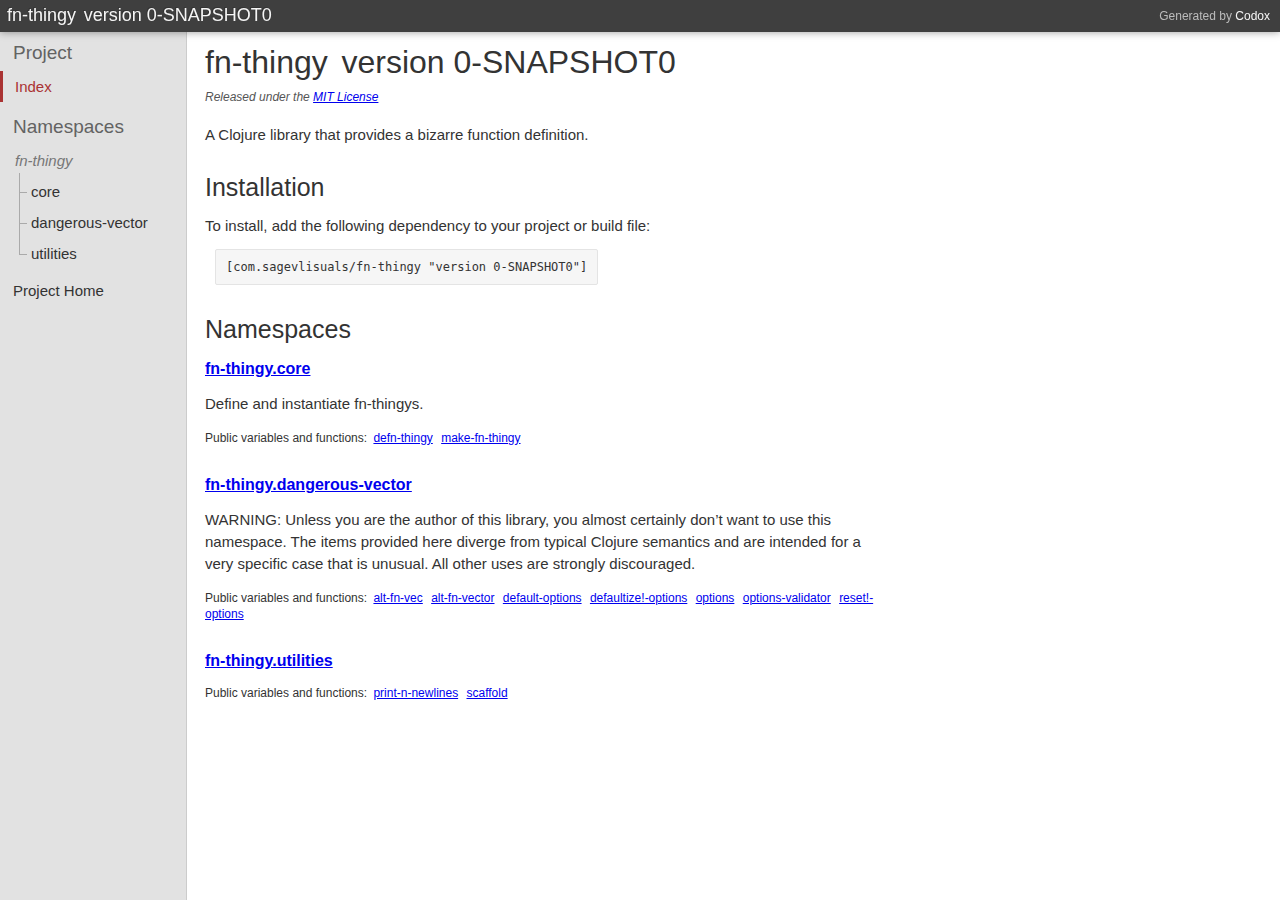
==== doc/index.html @ 1e007c60 "initial public release of the fn-thingy project" ====
<!DOCTYPE html PUBLIC ""
    "">
<html><head><meta charset="UTF-8" /><title>fn-thingy version 0-SNAPSHOT0</title><link rel="stylesheet" type="text/css" href="css/default.css" /><link rel="stylesheet" type="text/css" href="css/highlight.css" /><script type="text/javascript" src="js/highlight.min.js"></script><script type="text/javascript" src="js/jquery.min.js"></script><script type="text/javascript" src="js/page_effects.js"></script><script>hljs.initHighlightingOnLoad();</script></head><body><div id="header"><h2>Generated by <a href="https://github.com/weavejester/codox">Codox</a></h2><h1><a href="index.html"><span class="project-title"><span class="project-name">fn-thingy</span> <span class="project-version">version 0-SNAPSHOT0</span></span></a></h1></div><div class="sidebar primary"><h3 class="no-link"><span class="inner">Project</span></h3><ul class="index-link"><li class="depth-1 current"><a href="index.html"><div class="inner">Index</div></a></li></ul><h3 class="no-link"><span class="inner">Namespaces</span></h3><ul><li class="depth-1"><div class="no-link"><div class="inner"><span class="tree"><span class="top"></span><span class="bottom"></span></span><span>fn-thingy</span></div></div></li><li class="depth-2 branch"><a href="fn-thingy.core.html"><div class="inner"><span class="tree"><span class="top"></span><span class="bottom"></span></span><span>core</span></div></a></li><li class="depth-2 branch"><a href="fn-thingy.dangerous-vector.html"><div class="inner"><span class="tree"><span class="top"></span><span class="bottom"></span></span><span>dangerous-vector</span></div></a></li><li class="depth-2"><a href="fn-thingy.utilities.html"><div class="inner"><span class="tree"><span class="top"></span><span class="bottom"></span></span><span>utilities</span></div></a></li></ul><ul class="index-link"><li class="depth-1"><a href="https://github.com/blosavio/fn-thingy">Project Home</a></li></ul></div><div class="namespace-index" id="content"><h1><span class="project-title"><span class="project-name">fn-thingy</span> <span class="project-version">version 0-SNAPSHOT0</span></span></h1><h5 class="license">Released under the <a href="https://opensource.org/license/mit">MIT License</a></h5><div class="doc"><p>A Clojure library that provides a bizarre function definition.</p></div><h2>Installation</h2><p>To install, add the following dependency to your project or build file:</p><pre class="deps">[com.sagevlisuals/fn-thingy "version 0-SNAPSHOT0"]</pre><h2>Namespaces</h2><div class="namespace"><h3><a href="fn-thingy.core.html">fn-thingy.core</a></h3><div class="doc"><div class="markdown"><p>Define and instantiate fn-thingys.</p>
</div></div><div class="index"><p>Public variables and functions:</p><ul><li> <a href="fn-thingy.core.html#var-defn-thingy">defn-thingy</a> </li><li> <a href="fn-thingy.core.html#var-make-fn-thingy">make-fn-thingy</a> </li></ul></div></div><div class="namespace"><h3><a href="fn-thingy.dangerous-vector.html">fn-thingy.dangerous-vector</a></h3><div class="doc"><div class="markdown"><p>WARNING: Unless you are the author of this library, you almost certainly don’t want to use this namespace. The items provided here diverge from typical Clojure semantics and are intended for a very specific case that is unusual. All other uses are strongly discouraged.</p>
</div></div><div class="index"><p>Public variables and functions:</p><ul><li> <a href="fn-thingy.dangerous-vector.html#var-alt-fn-vec">alt-fn-vec</a> </li><li> <a href="fn-thingy.dangerous-vector.html#var-alt-fn-vector">alt-fn-vector</a> </li><li> <a href="fn-thingy.dangerous-vector.html#var-default-options">default-options</a> </li><li> <a href="fn-thingy.dangerous-vector.html#var-defaultize.21-options">defaultize!-options</a> </li><li> <a href="fn-thingy.dangerous-vector.html#var-options">options</a> </li><li> <a href="fn-thingy.dangerous-vector.html#var-options-validator">options-validator</a> </li><li> <a href="fn-thingy.dangerous-vector.html#var-reset.21-options">reset!-options</a> </li></ul></div></div><div class="namespace"><h3><a href="fn-thingy.utilities.html">fn-thingy.utilities</a></h3><div class="doc"><div class="markdown"></div></div><div class="index"><p>Public variables and functions:</p><ul><li> <a href="fn-thingy.utilities.html#var-print-n-newlines">print-n-newlines</a> </li><li> <a href="fn-thingy.utilities.html#var-scaffold">scaffold</a> </li></ul></div></div></div></body></html>
---- doc/css/default.css ----
body {
    font-family: Helvetica, Arial, sans-serif;
    font-size: 15px;
}

pre, code {
    font-family: Monaco, DejaVu Sans Mono, Consolas, monospace;
    font-size: 9pt;
    margin: 15px 0;
}

h1 {
    font-weight: normal;
    font-size: 29px;
    margin: 10px 0 2px 0;
    padding: 0;
}

h2 {
    font-weight: normal;
    font-size: 25px;
}

h5.license {
    margin: 9px 0 22px 0;
    color: #555;
    font-weight: normal;
    font-size: 12px;
    font-style: italic;
}

.document h1, .namespace-index h1 {
    font-size: 32px;
    margin-top: 12px;
}

#header, #content, .sidebar {
    position: fixed;
}

#header {
    top: 0;
    left: 0;
    right: 0;
    height: 22px;
    color: #f5f5f5;
    padding: 5px 7px;
}

#content {
    top: 32px;
    right: 0;
    bottom: 0;
    overflow: auto;
    background: #fff;
    color: #333;
    padding: 0 18px;
}

.sidebar {
    position: fixed;
    top: 32px;
    bottom: 0;
    overflow: auto;
}

.sidebar.primary {
    background: #e2e2e2;
    border-right: solid 1px #cccccc;
    left: 0;
    width: 250px;
}

.sidebar.secondary {
    background: #f2f2f2;
    border-right: solid 1px #d7d7d7;
    left: 251px;
    width: 200px;
}

#content.namespace-index, #content.document {
    left: 251px;
}

#content.namespace-docs {
    left: 452px;
}

#content.document {
    padding-bottom: 10%;
}

#header {
    background: #3f3f3f;
    box-shadow: 0 0 8px rgba(0, 0, 0, 0.4);
    z-index: 100;
}

#header h1 {
    margin: 0;
    padding: 0;
    font-size: 18px;
    font-weight: lighter;
    text-shadow: -1px -1px 0px #333;
}

#header h1 .project-version {
    font-weight: normal;
}

.project-version {
    padding-left: 0.15em;
}

#header a, .sidebar a {
    display: block;
    text-decoration: none;
}

#header a {
    color: #f5f5f5;
}

.sidebar a {
    color: #333;
}

#header h2 {
    float: right;
    font-size: 9pt;
    font-weight: normal;
    margin: 4px 3px;
    padding: 0;
    color: #bbb;
}

#header h2 a {
    display: inline;
}

.sidebar h3 {
    margin: 0;
    padding: 10px 13px 0 13px;
    font-size: 19px;
    font-weight: lighter;
}

.sidebar h3 a {
    color: #444;
}

.sidebar h3.no-link {
    color: #636363;
}

.sidebar ul {
    padding: 7px 0 6px 0;
    margin: 0;
}

.sidebar ul.index-link {
    padding-bottom: 4px;
}

.sidebar li {
    display: block;
    vertical-align: middle;
}

.sidebar li a, .sidebar li .no-link {
    border-left: 3px solid transparent;
    padding: 0 10px;
    white-space: nowrap;
}

.sidebar li .no-link {
    display: block;
    color: #777;
    font-style: italic;
}

.sidebar li .inner {
    display: inline-block;
    padding-top: 7px;
    height: 24px;
}

.sidebar li a, .sidebar li .tree {
    height: 31px;
}

.depth-1 .inner { padding-left: 2px; }
.depth-2 .inner { padding-left: 6px; }
.depth-3 .inner { padding-left: 20px; }
.depth-4 .inner { padding-left: 34px; }
.depth-5 .inner { padding-left: 48px; }
.depth-6 .inner { padding-left: 62px; }

.sidebar li .tree {
    display: block;
    float: left;
    position: relative;
    top: -10px;
    margin: 0 4px 0 0;
    padding: 0;
}

.sidebar li.depth-1 .tree {
    display: none;
}

.sidebar li .tree .top, .sidebar li .tree .bottom {
    display: block;
    margin: 0;
    padding: 0;
    width: 7px;
}

.sidebar li .tree .top {
    border-left: 1px solid #aaa;
    border-bottom: 1px solid #aaa;
    height: 19px;
}

.sidebar li .tree .bottom {
    height: 22px;
}

.sidebar li.branch .tree .bottom {
    border-left: 1px solid #aaa;
}

.sidebar.primary li.current a {
    border-left: 3px solid #a33;
    color: #a33;
}

.sidebar.secondary li.current a {
    border-left: 3px solid #33a;
    color: #33a;
}

.namespace-index h2 {
    margin: 30px 0 0 0;
}

.namespace-index h3 {
    font-size: 16px;
    font-weight: bold;
    margin-bottom: 0;
}

.namespace-index .topics {
    padding-left: 30px;
    margin: 11px 0 0 0;
}

.namespace-index .topics li {
    padding: 5px 0;
}

.namespace-docs h3 {
    font-size: 18px;
    font-weight: bold;
}

.public h3 {
    margin: 0;
    float: left;
}

.usage {
    clear: both;
}

.public {
    margin: 0;
    border-top: 1px solid #e0e0e0;
    padding-top: 14px;
    padding-bottom: 6px;
}

.public:last-child {
    margin-bottom: 20%;
}

.members .public:last-child {
    margin-bottom: 0;
}

.members {
    margin: 15px 0;
}

.members h4 {
    color: #555;
    font-weight: normal;
    font-variant: small-caps;
    margin: 0 0 5px 0;
}

.members .inner {
    padding-top: 5px;
    padding-left: 12px;
    margin-top: 2px;
    margin-left: 7px;
    border-left: 1px solid #bbb;
}

#content .members .inner h3 {
    font-size: 12pt;
}

.members .public {
    border-top: none;
    margin-top: 0;
    padding-top: 6px;
    padding-bottom: 0;
}

.members .public:first-child {
    padding-top: 0;
}

h4.type,
h4.dynamic,
h4.added,
h4.deprecated {
    float: left;
    margin: 3px 10px 15px 0;
    font-size: 15px;
    font-weight: bold;
    font-variant: small-caps;
}

.public h4.type,
.public h4.dynamic,
.public h4.added,
.public h4.deprecated {
    font-size: 13px;
    font-weight: bold;
    margin: 3px 0 0 10px;
}

.members h4.type,
.members h4.added,
.members h4.deprecated {
    margin-top: 1px;
}

h4.type {
    color: #717171;
}

h4.dynamic {
    color: #9933aa;
}

h4.added {
    color: #508820;
}

h4.deprecated {
    color: #880000;
}

.namespace {
    margin-bottom: 30px;
}

.namespace:last-child {
    margin-bottom: 10%;
}

.index {
    padding: 0;
    font-size: 80%;
    margin: 15px 0;
    line-height: 16px;
}

.index * {
    display: inline;
}

.index p {
    padding-right: 3px;
}

.index li {
    padding-right: 5px;
}

.index ul {
    padding-left: 0;
}

.type-sig {
    clear: both;
    color: #088;
}

.type-sig pre {
    padding-top: 10px;
    margin: 0;
}

.usage code {
    display: block;
    color: #008;
    margin: 2px 0;
}

.usage code:first-child {
    padding-top: 10px;
}

p {
    margin: 15px 0;
}

.public p:first-child, .public pre.plaintext {
    margin-top: 12px;
}

.doc {
    margin: 0 0 26px 0;
    clear: both;
}

.public .doc {
    margin: 0;
}

.namespace-index .doc {
    margin-bottom: 20px;
}

.namespace-index .namespace .doc {
    margin-bottom: 10px;
}

.markdown p, .markdown li, .markdown dt, .markdown dd, .markdown td {
    line-height: 22px;
}

.markdown li {
    padding: 2px 0;
}

.markdown h2 {
    font-weight: normal;
    font-size: 25px;
    margin: 30px 0 10px 0;
}

.markdown h3 {
    font-weight: normal;
    font-size: 20px;
    margin: 30px 0 0 0;
}

.markdown h4 {
    font-size: 15px;
    margin: 22px 0 -4px 0;
}

.doc, .public, .namespace .index {
    max-width: 680px;
    overflow-x: visible;
}

.markdown pre > code {
    display: block;
    padding: 10px;
}

.markdown pre > code, .src-link a {
    border: 1px solid #e4e4e4;
    border-radius: 2px;
}

.markdown code:not(.hljs), .src-link a {
    background: #f6f6f6;
}

pre.deps {
    display: inline-block;
    margin: 0 10px;
    border: 1px solid #e4e4e4;
    border-radius: 2px;
    padding: 10px;
    background-color: #f6f6f6;
}

.markdown hr {
    border-style: solid;
    border-top: none;
    color: #ccc;
}

.doc ul, .doc ol {
    padding-left: 30px;
}

.doc table {
    border-collapse: collapse;
    margin: 0 10px;
}

.doc table td, .doc table th {
    border: 1px solid #dddddd;
    padding: 4px 6px;
}

.doc table th {
    background: #f2f2f2;
}

.doc dl {
    margin: 0 10px 20px 10px;
}

.doc dl dt {
    font-weight: bold;
    margin: 0;
    padding: 3px 0;
    border-bottom: 1px solid #ddd;
}

.doc dl dd {
    padding: 5px 0;
    margin: 0 0 5px 10px;
}

.doc abbr {
    border-bottom: 1px dotted #333;
    font-variant: none;
    cursor: help;
}

.src-link {
    margin-bottom: 15px;
}

.src-link a {
    font-size: 70%;
    padding: 1px 4px;
    text-decoration: none;
    color: #5555bb;
}
---- doc/css/highlight.css ----
/*
github.com style (c) Vasily Polovnyov <vast@whiteants.net>
*/

.hljs {
  display: block;
  overflow-x: auto;
  padding: 0.5em;
  color: #333;
  background: #f8f8f8;
}

.hljs-comment,
.hljs-quote {
  color: #998;
  font-style: italic;
}

.hljs-keyword,
.hljs-selector-tag,
.hljs-subst {
  color: #333;
  font-weight: bold;
}

.hljs-number,
.hljs-literal,
.hljs-variable,
.hljs-template-variable,
.hljs-tag .hljs-attr {
  color: #008080;
}

.hljs-string,
.hljs-doctag {
  color: #d14;
}

.hljs-title,
.hljs-section,
.hljs-selector-id {
  color: #900;
  font-weight: bold;
}

.hljs-subst {
  font-weight: normal;
}

.hljs-type,
.hljs-class .hljs-title {
  color: #458;
  font-weight: bold;
}

.hljs-tag,
.hljs-name,
.hljs-attribute {
  color: #000080;
  font-weight: normal;
}

.hljs-regexp,
.hljs-link {
  color: #009926;
}

.hljs-symbol,
.hljs-bullet {
  color: #990073;
}

.hljs-built_in,
.hljs-builtin-name {
  color: #0086b3;
}

.hljs-meta {
  color: #999;
  font-weight: bold;
}

.hljs-deletion {
  background: #fdd;
}

.hljs-addition {
  background: #dfd;
}

.hljs-emphasis {
  font-style: italic;
}

.hljs-strong {
  font-weight: bold;
}
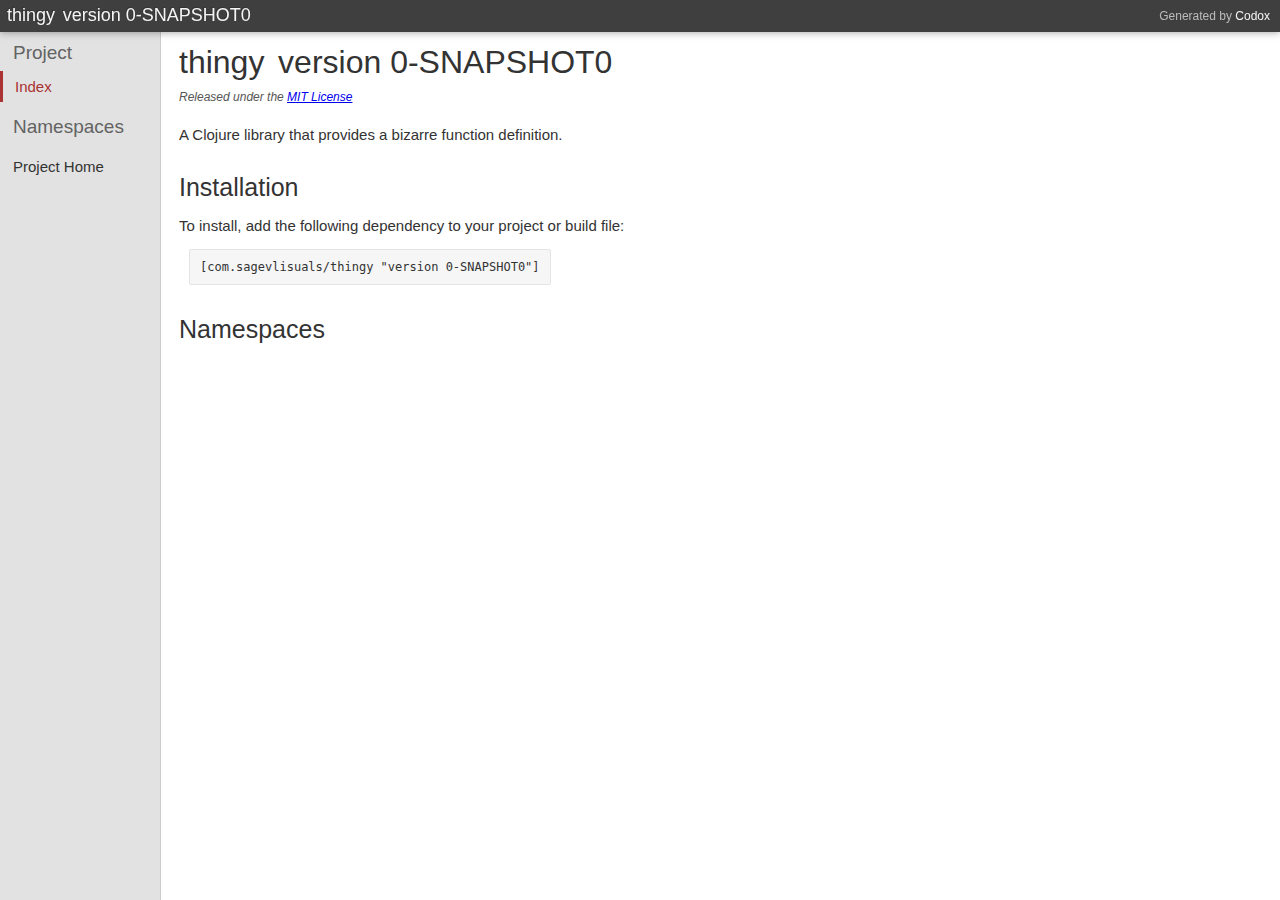
==== commit 81200e63: "re-naming project for more simplicity, and a little more vagueness" ====
--- a/doc/index.html
+++ b/doc/index.html
@@ -1,5 +1,3 @@
 <!DOCTYPE html PUBLIC ""
     "">
-<html><head><meta charset="UTF-8" /><title>fn-thingy version 0-SNAPSHOT0</title><link rel="stylesheet" type="text/css" href="css/default.css" /><link rel="stylesheet" type="text/css" href="css/highlight.css" /><script type="text/javascript" src="js/highlight.min.js"></script><script type="text/javascript" src="js/jquery.min.js"></script><script type="text/javascript" src="js/page_effects.js"></script><script>hljs.initHighlightingOnLoad();</script></head><body><div id="header"><h2>Generated by <a href="https://github.com/weavejester/codox">Codox</a></h2><h1><a href="index.html"><span class="project-title"><span class="project-name">fn-thingy</span> <span class="project-version">version 0-SNAPSHOT0</span></span></a></h1></div><div class="sidebar primary"><h3 class="no-link"><span class="inner">Project</span></h3><ul class="index-link"><li class="depth-1 current"><a href="index.html"><div class="inner">Index</div></a></li></ul><h3 class="no-link"><span class="inner">Namespaces</span></h3><ul><li class="depth-1"><div class="no-link"><div class="inner"><span class="tree"><span class="top"></span><span class="bottom"></span></span><span>fn-thingy</span></div></div></li><li class="depth-2 branch"><a href="fn-thingy.core.html"><div class="inner"><span class="tree"><span class="top"></span><span class="bottom"></span></span><span>core</span></div></a></li><li class="depth-2 branch"><a href="fn-thingy.dangerous-vector.html"><div class="inner"><span class="tree"><span class="top"></span><span class="bottom"></span></span><span>dangerous-vector</span></div></a></li><li class="depth-2"><a href="fn-thingy.utilities.html"><div class="inner"><span class="tree"><span class="top"></span><span class="bottom"></span></span><span>utilities</span></div></a></li></ul><ul class="index-link"><li class="depth-1"><a href="https://github.com/blosavio/fn-thingy">Project Home</a></li></ul></div><div class="namespace-index" id="content"><h1><span class="project-title"><span class="project-name">fn-thingy</span> <span class="project-version">version 0-SNAPSHOT0</span></span></h1><h5 class="license">Released under the <a href="https://opensource.org/license/mit">MIT License</a></h5><div class="doc"><p>A Clojure library that provides a bizarre function definition.</p></div><h2>Installation</h2><p>To install, add the following dependency to your project or build file:</p><pre class="deps">[com.sagevlisuals/fn-thingy "version 0-SNAPSHOT0"]</pre><h2>Namespaces</h2><div class="namespace"><h3><a href="fn-thingy.core.html">fn-thingy.core</a></h3><div class="doc"><div class="markdown"><p>Define and instantiate fn-thingys.</p>
-</div></div><div class="index"><p>Public variables and functions:</p><ul><li> <a href="fn-thingy.core.html#var-defn-thingy">defn-thingy</a> </li><li> <a href="fn-thingy.core.html#var-make-fn-thingy">make-fn-thingy</a> </li></ul></div></div><div class="namespace"><h3><a href="fn-thingy.dangerous-vector.html">fn-thingy.dangerous-vector</a></h3><div class="doc"><div class="markdown"><p>WARNING: Unless you are the author of this library, you almost certainly don’t want to use this namespace. The items provided here diverge from typical Clojure semantics and are intended for a very specific case that is unusual. All other uses are strongly discouraged.</p>
-</div></div><div class="index"><p>Public variables and functions:</p><ul><li> <a href="fn-thingy.dangerous-vector.html#var-alt-fn-vec">alt-fn-vec</a> </li><li> <a href="fn-thingy.dangerous-vector.html#var-alt-fn-vector">alt-fn-vector</a> </li><li> <a href="fn-thingy.dangerous-vector.html#var-default-options">default-options</a> </li><li> <a href="fn-thingy.dangerous-vector.html#var-defaultize.21-options">defaultize!-options</a> </li><li> <a href="fn-thingy.dangerous-vector.html#var-options">options</a> </li><li> <a href="fn-thingy.dangerous-vector.html#var-options-validator">options-validator</a> </li><li> <a href="fn-thingy.dangerous-vector.html#var-reset.21-options">reset!-options</a> </li></ul></div></div><div class="namespace"><h3><a href="fn-thingy.utilities.html">fn-thingy.utilities</a></h3><div class="doc"><div class="markdown"></div></div><div class="index"><p>Public variables and functions:</p><ul><li> <a href="fn-thingy.utilities.html#var-print-n-newlines">print-n-newlines</a> </li><li> <a href="fn-thingy.utilities.html#var-scaffold">scaffold</a> </li></ul></div></div></div></body></html>+<html><head><meta charset="UTF-8" /><title>thingy version 0-SNAPSHOT0</title><link rel="stylesheet" type="text/css" href="css/default.css" /><link rel="stylesheet" type="text/css" href="css/highlight.css" /><script type="text/javascript" src="js/highlight.min.js"></script><script type="text/javascript" src="js/jquery.min.js"></script><script type="text/javascript" src="js/page_effects.js"></script><script>hljs.initHighlightingOnLoad();</script></head><body><div id="header"><h2>Generated by <a href="https://github.com/weavejester/codox">Codox</a></h2><h1><a href="index.html"><span class="project-title"><span class="project-name">thingy</span> <span class="project-version">version 0-SNAPSHOT0</span></span></a></h1></div><div class="sidebar primary"><h3 class="no-link"><span class="inner">Project</span></h3><ul class="index-link"><li class="depth-1 current"><a href="index.html"><div class="inner">Index</div></a></li></ul><h3 class="no-link"><span class="inner">Namespaces</span></h3><ul></ul><ul class="index-link"><li class="depth-1"><a href="https://github.com/blosavio/thingy">Project Home</a></li></ul></div><div class="namespace-index" id="content"><h1><span class="project-title"><span class="project-name">thingy</span> <span class="project-version">version 0-SNAPSHOT0</span></span></h1><h5 class="license">Released under the <a href="https://opensource.org/license/mit">MIT License</a></h5><div class="doc"><p>A Clojure library that provides a bizarre function definition.</p></div><h2>Installation</h2><p>To install, add the following dependency to your project or build file:</p><pre class="deps">[com.sagevlisuals/thingy "version 0-SNAPSHOT0"]</pre><h2>Namespaces</h2></div></body></html>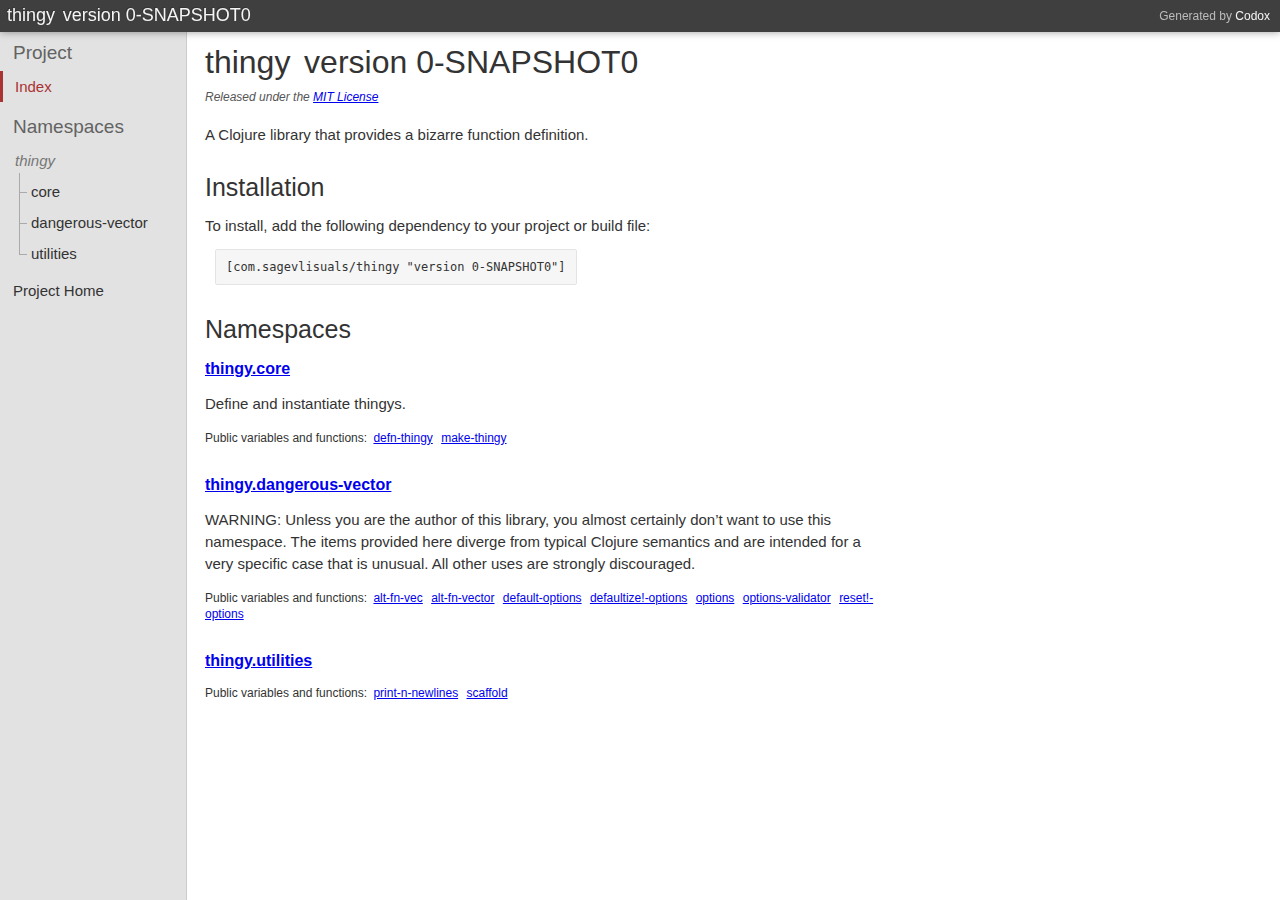
==== commit a69a3199: "re-naming project for bit more simplicity, and a little more vagueness" ====
--- a/doc/index.html
+++ b/doc/index.html
@@ -1,3 +1,5 @@
 <!DOCTYPE html PUBLIC ""
     "">
-<html><head><meta charset="UTF-8" /><title>thingy version 0-SNAPSHOT0</title><link rel="stylesheet" type="text/css" href="css/default.css" /><link rel="stylesheet" type="text/css" href="css/highlight.css" /><script type="text/javascript" src="js/highlight.min.js"></script><script type="text/javascript" src="js/jquery.min.js"></script><script type="text/javascript" src="js/page_effects.js"></script><script>hljs.initHighlightingOnLoad();</script></head><body><div id="header"><h2>Generated by <a href="https://github.com/weavejester/codox">Codox</a></h2><h1><a href="index.html"><span class="project-title"><span class="project-name">thingy</span> <span class="project-version">version 0-SNAPSHOT0</span></span></a></h1></div><div class="sidebar primary"><h3 class="no-link"><span class="inner">Project</span></h3><ul class="index-link"><li class="depth-1 current"><a href="index.html"><div class="inner">Index</div></a></li></ul><h3 class="no-link"><span class="inner">Namespaces</span></h3><ul></ul><ul class="index-link"><li class="depth-1"><a href="https://github.com/blosavio/thingy">Project Home</a></li></ul></div><div class="namespace-index" id="content"><h1><span class="project-title"><span class="project-name">thingy</span> <span class="project-version">version 0-SNAPSHOT0</span></span></h1><h5 class="license">Released under the <a href="https://opensource.org/license/mit">MIT License</a></h5><div class="doc"><p>A Clojure library that provides a bizarre function definition.</p></div><h2>Installation</h2><p>To install, add the following dependency to your project or build file:</p><pre class="deps">[com.sagevlisuals/thingy "version 0-SNAPSHOT0"]</pre><h2>Namespaces</h2></div></body></html>+<html><head><meta charset="UTF-8" /><title>thingy version 0-SNAPSHOT0</title><link rel="stylesheet" type="text/css" href="css/default.css" /><link rel="stylesheet" type="text/css" href="css/highlight.css" /><script type="text/javascript" src="js/highlight.min.js"></script><script type="text/javascript" src="js/jquery.min.js"></script><script type="text/javascript" src="js/page_effects.js"></script><script>hljs.initHighlightingOnLoad();</script></head><body><div id="header"><h2>Generated by <a href="https://github.com/weavejester/codox">Codox</a></h2><h1><a href="index.html"><span class="project-title"><span class="project-name">thingy</span> <span class="project-version">version 0-SNAPSHOT0</span></span></a></h1></div><div class="sidebar primary"><h3 class="no-link"><span class="inner">Project</span></h3><ul class="index-link"><li class="depth-1 current"><a href="index.html"><div class="inner">Index</div></a></li></ul><h3 class="no-link"><span class="inner">Namespaces</span></h3><ul><li class="depth-1"><div class="no-link"><div class="inner"><span class="tree"><span class="top"></span><span class="bottom"></span></span><span>thingy</span></div></div></li><li class="depth-2 branch"><a href="thingy.core.html"><div class="inner"><span class="tree"><span class="top"></span><span class="bottom"></span></span><span>core</span></div></a></li><li class="depth-2 branch"><a href="thingy.dangerous-vector.html"><div class="inner"><span class="tree"><span class="top"></span><span class="bottom"></span></span><span>dangerous-vector</span></div></a></li><li class="depth-2"><a href="thingy.utilities.html"><div class="inner"><span class="tree"><span class="top"></span><span class="bottom"></span></span><span>utilities</span></div></a></li></ul><ul class="index-link"><li class="depth-1"><a href="https://github.com/blosavio/thingy">Project Home</a></li></ul></div><div class="namespace-index" id="content"><h1><span class="project-title"><span class="project-name">thingy</span> <span class="project-version">version 0-SNAPSHOT0</span></span></h1><h5 class="license">Released under the <a href="https://opensource.org/license/mit">MIT License</a></h5><div class="doc"><p>A Clojure library that provides a bizarre function definition.</p></div><h2>Installation</h2><p>To install, add the following dependency to your project or build file:</p><pre class="deps">[com.sagevlisuals/thingy "version 0-SNAPSHOT0"]</pre><h2>Namespaces</h2><div class="namespace"><h3><a href="thingy.core.html">thingy.core</a></h3><div class="doc"><div class="markdown"><p>Define and instantiate thingys.</p>
+</div></div><div class="index"><p>Public variables and functions:</p><ul><li> <a href="thingy.core.html#var-defn-thingy">defn-thingy</a> </li><li> <a href="thingy.core.html#var-make-thingy">make-thingy</a> </li></ul></div></div><div class="namespace"><h3><a href="thingy.dangerous-vector.html">thingy.dangerous-vector</a></h3><div class="doc"><div class="markdown"><p>WARNING: Unless you are the author of this library, you almost certainly don’t want to use this namespace. The items provided here diverge from typical Clojure semantics and are intended for a very specific case that is unusual. All other uses are strongly discouraged.</p>
+</div></div><div class="index"><p>Public variables and functions:</p><ul><li> <a href="thingy.dangerous-vector.html#var-alt-fn-vec">alt-fn-vec</a> </li><li> <a href="thingy.dangerous-vector.html#var-alt-fn-vector">alt-fn-vector</a> </li><li> <a href="thingy.dangerous-vector.html#var-default-options">default-options</a> </li><li> <a href="thingy.dangerous-vector.html#var-defaultize.21-options">defaultize!-options</a> </li><li> <a href="thingy.dangerous-vector.html#var-options">options</a> </li><li> <a href="thingy.dangerous-vector.html#var-options-validator">options-validator</a> </li><li> <a href="thingy.dangerous-vector.html#var-reset.21-options">reset!-options</a> </li></ul></div></div><div class="namespace"><h3><a href="thingy.utilities.html">thingy.utilities</a></h3><div class="doc"><div class="markdown"></div></div><div class="index"><p>Public variables and functions:</p><ul><li> <a href="thingy.utilities.html#var-print-n-newlines">print-n-newlines</a> </li><li> <a href="thingy.utilities.html#var-scaffold">scaffold</a> </li></ul></div></div></div></body></html>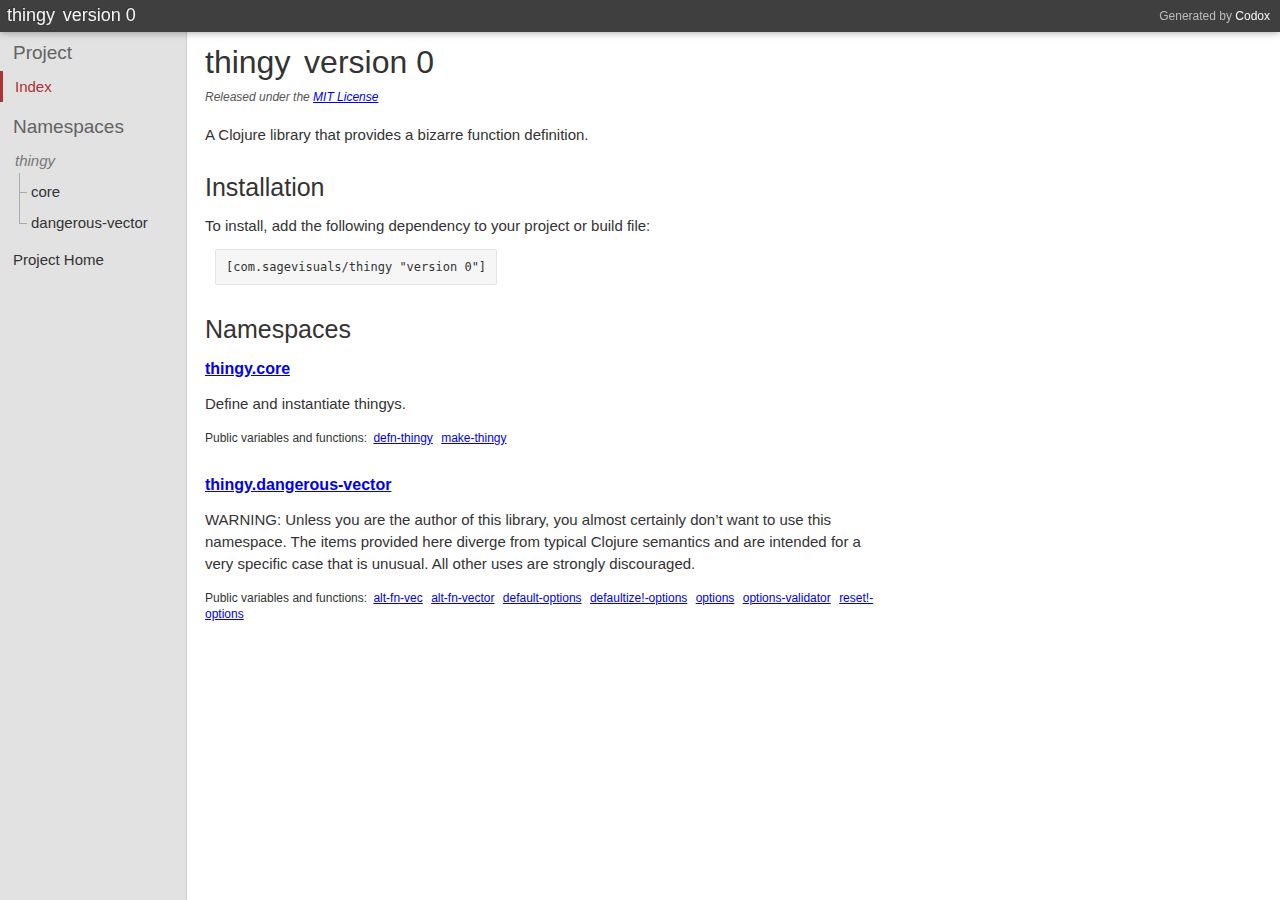
==== commit a033d0e6: "version 0 release" ====
--- a/doc/index.html
+++ b/doc/index.html
@@ -1,5 +1,5 @@
 <!DOCTYPE html PUBLIC ""
     "">
-<html><head><meta charset="UTF-8" /><title>thingy version 0-SNAPSHOT0</title><link rel="stylesheet" type="text/css" href="css/default.css" /><link rel="stylesheet" type="text/css" href="css/highlight.css" /><script type="text/javascript" src="js/highlight.min.js"></script><script type="text/javascript" src="js/jquery.min.js"></script><script type="text/javascript" src="js/page_effects.js"></script><script>hljs.initHighlightingOnLoad();</script></head><body><div id="header"><h2>Generated by <a href="https://github.com/weavejester/codox">Codox</a></h2><h1><a href="index.html"><span class="project-title"><span class="project-name">thingy</span> <span class="project-version">version 0-SNAPSHOT0</span></span></a></h1></div><div class="sidebar primary"><h3 class="no-link"><span class="inner">Project</span></h3><ul class="index-link"><li class="depth-1 current"><a href="index.html"><div class="inner">Index</div></a></li></ul><h3 class="no-link"><span class="inner">Namespaces</span></h3><ul><li class="depth-1"><div class="no-link"><div class="inner"><span class="tree"><span class="top"></span><span class="bottom"></span></span><span>thingy</span></div></div></li><li class="depth-2 branch"><a href="thingy.core.html"><div class="inner"><span class="tree"><span class="top"></span><span class="bottom"></span></span><span>core</span></div></a></li><li class="depth-2 branch"><a href="thingy.dangerous-vector.html"><div class="inner"><span class="tree"><span class="top"></span><span class="bottom"></span></span><span>dangerous-vector</span></div></a></li><li class="depth-2"><a href="thingy.utilities.html"><div class="inner"><span class="tree"><span class="top"></span><span class="bottom"></span></span><span>utilities</span></div></a></li></ul><ul class="index-link"><li class="depth-1"><a href="https://github.com/blosavio/thingy">Project Home</a></li></ul></div><div class="namespace-index" id="content"><h1><span class="project-title"><span class="project-name">thingy</span> <span class="project-version">version 0-SNAPSHOT0</span></span></h1><h5 class="license">Released under the <a href="https://opensource.org/license/mit">MIT License</a></h5><div class="doc"><p>A Clojure library that provides a bizarre function definition.</p></div><h2>Installation</h2><p>To install, add the following dependency to your project or build file:</p><pre class="deps">[com.sagevlisuals/thingy "version 0-SNAPSHOT0"]</pre><h2>Namespaces</h2><div class="namespace"><h3><a href="thingy.core.html">thingy.core</a></h3><div class="doc"><div class="markdown"><p>Define and instantiate thingys.</p>
+<html><head><meta charset="UTF-8" /><title>thingy version 0</title><link rel="stylesheet" type="text/css" href="css/default.css" /><link rel="stylesheet" type="text/css" href="css/highlight.css" /><script type="text/javascript" src="js/highlight.min.js"></script><script type="text/javascript" src="js/jquery.min.js"></script><script type="text/javascript" src="js/page_effects.js"></script><script>hljs.initHighlightingOnLoad();</script></head><body><div id="header"><h2>Generated by <a href="https://github.com/weavejester/codox">Codox</a></h2><h1><a href="index.html"><span class="project-title"><span class="project-name">thingy</span> <span class="project-version">version 0</span></span></a></h1></div><div class="sidebar primary"><h3 class="no-link"><span class="inner">Project</span></h3><ul class="index-link"><li class="depth-1 current"><a href="index.html"><div class="inner">Index</div></a></li></ul><h3 class="no-link"><span class="inner">Namespaces</span></h3><ul><li class="depth-1"><div class="no-link"><div class="inner"><span class="tree"><span class="top"></span><span class="bottom"></span></span><span>thingy</span></div></div></li><li class="depth-2 branch"><a href="thingy.core.html"><div class="inner"><span class="tree"><span class="top"></span><span class="bottom"></span></span><span>core</span></div></a></li><li class="depth-2"><a href="thingy.dangerous-vector.html"><div class="inner"><span class="tree"><span class="top"></span><span class="bottom"></span></span><span>dangerous-vector</span></div></a></li></ul><ul class="index-link"><li class="depth-1"><a href="https://github.com/blosavio/thingy">Project Home</a></li></ul></div><div class="namespace-index" id="content"><h1><span class="project-title"><span class="project-name">thingy</span> <span class="project-version">version 0</span></span></h1><h5 class="license">Released under the <a href="https://opensource.org/license/mit">MIT License</a></h5><div class="doc"><p>A Clojure library that provides a bizarre function definition.</p></div><h2>Installation</h2><p>To install, add the following dependency to your project or build file:</p><pre class="deps">[com.sagevisuals/thingy "version 0"]</pre><h2>Namespaces</h2><div class="namespace"><h3><a href="thingy.core.html">thingy.core</a></h3><div class="doc"><div class="markdown"><p>Define and instantiate thingys.</p>
 </div></div><div class="index"><p>Public variables and functions:</p><ul><li> <a href="thingy.core.html#var-defn-thingy">defn-thingy</a> </li><li> <a href="thingy.core.html#var-make-thingy">make-thingy</a> </li></ul></div></div><div class="namespace"><h3><a href="thingy.dangerous-vector.html">thingy.dangerous-vector</a></h3><div class="doc"><div class="markdown"><p>WARNING: Unless you are the author of this library, you almost certainly don’t want to use this namespace. The items provided here diverge from typical Clojure semantics and are intended for a very specific case that is unusual. All other uses are strongly discouraged.</p>
-</div></div><div class="index"><p>Public variables and functions:</p><ul><li> <a href="thingy.dangerous-vector.html#var-alt-fn-vec">alt-fn-vec</a> </li><li> <a href="thingy.dangerous-vector.html#var-alt-fn-vector">alt-fn-vector</a> </li><li> <a href="thingy.dangerous-vector.html#var-default-options">default-options</a> </li><li> <a href="thingy.dangerous-vector.html#var-defaultize.21-options">defaultize!-options</a> </li><li> <a href="thingy.dangerous-vector.html#var-options">options</a> </li><li> <a href="thingy.dangerous-vector.html#var-options-validator">options-validator</a> </li><li> <a href="thingy.dangerous-vector.html#var-reset.21-options">reset!-options</a> </li></ul></div></div><div class="namespace"><h3><a href="thingy.utilities.html">thingy.utilities</a></h3><div class="doc"><div class="markdown"></div></div><div class="index"><p>Public variables and functions:</p><ul><li> <a href="thingy.utilities.html#var-print-n-newlines">print-n-newlines</a> </li><li> <a href="thingy.utilities.html#var-scaffold">scaffold</a> </li></ul></div></div></div></body></html>+</div></div><div class="index"><p>Public variables and functions:</p><ul><li> <a href="thingy.dangerous-vector.html#var-alt-fn-vec">alt-fn-vec</a> </li><li> <a href="thingy.dangerous-vector.html#var-alt-fn-vector">alt-fn-vector</a> </li><li> <a href="thingy.dangerous-vector.html#var-default-options">default-options</a> </li><li> <a href="thingy.dangerous-vector.html#var-defaultize.21-options">defaultize!-options</a> </li><li> <a href="thingy.dangerous-vector.html#var-options">options</a> </li><li> <a href="thingy.dangerous-vector.html#var-options-validator">options-validator</a> </li><li> <a href="thingy.dangerous-vector.html#var-reset.21-options">reset!-options</a> </li></ul></div></div></div></body></html>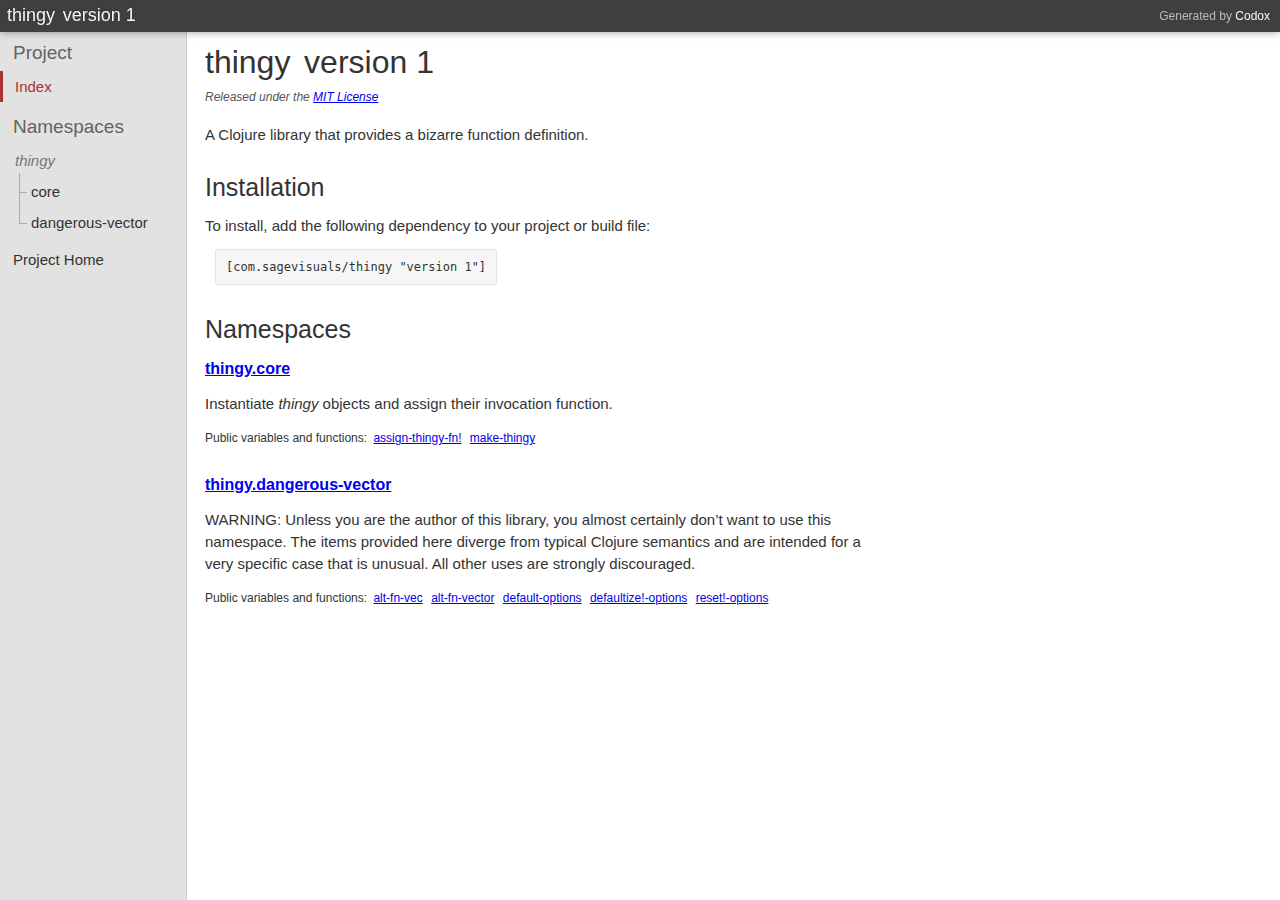
==== commit 234b0c35: "1. changed API: dis-entangled invocation function definition from assignment 2. updated docs for API" ====
--- a/doc/index.html
+++ b/doc/index.html
@@ -1,5 +1,5 @@
 <!DOCTYPE html PUBLIC ""
     "">
-<html><head><meta charset="UTF-8" /><title>thingy version 0</title><link rel="stylesheet" type="text/css" href="css/default.css" /><link rel="stylesheet" type="text/css" href="css/highlight.css" /><script type="text/javascript" src="js/highlight.min.js"></script><script type="text/javascript" src="js/jquery.min.js"></script><script type="text/javascript" src="js/page_effects.js"></script><script>hljs.initHighlightingOnLoad();</script></head><body><div id="header"><h2>Generated by <a href="https://github.com/weavejester/codox">Codox</a></h2><h1><a href="index.html"><span class="project-title"><span class="project-name">thingy</span> <span class="project-version">version 0</span></span></a></h1></div><div class="sidebar primary"><h3 class="no-link"><span class="inner">Project</span></h3><ul class="index-link"><li class="depth-1 current"><a href="index.html"><div class="inner">Index</div></a></li></ul><h3 class="no-link"><span class="inner">Namespaces</span></h3><ul><li class="depth-1"><div class="no-link"><div class="inner"><span class="tree"><span class="top"></span><span class="bottom"></span></span><span>thingy</span></div></div></li><li class="depth-2 branch"><a href="thingy.core.html"><div class="inner"><span class="tree"><span class="top"></span><span class="bottom"></span></span><span>core</span></div></a></li><li class="depth-2"><a href="thingy.dangerous-vector.html"><div class="inner"><span class="tree"><span class="top"></span><span class="bottom"></span></span><span>dangerous-vector</span></div></a></li></ul><ul class="index-link"><li class="depth-1"><a href="https://github.com/blosavio/thingy">Project Home</a></li></ul></div><div class="namespace-index" id="content"><h1><span class="project-title"><span class="project-name">thingy</span> <span class="project-version">version 0</span></span></h1><h5 class="license">Released under the <a href="https://opensource.org/license/mit">MIT License</a></h5><div class="doc"><p>A Clojure library that provides a bizarre function definition.</p></div><h2>Installation</h2><p>To install, add the following dependency to your project or build file:</p><pre class="deps">[com.sagevisuals/thingy "version 0"]</pre><h2>Namespaces</h2><div class="namespace"><h3><a href="thingy.core.html">thingy.core</a></h3><div class="doc"><div class="markdown"><p>Define and instantiate thingys.</p>
-</div></div><div class="index"><p>Public variables and functions:</p><ul><li> <a href="thingy.core.html#var-defn-thingy">defn-thingy</a> </li><li> <a href="thingy.core.html#var-make-thingy">make-thingy</a> </li></ul></div></div><div class="namespace"><h3><a href="thingy.dangerous-vector.html">thingy.dangerous-vector</a></h3><div class="doc"><div class="markdown"><p>WARNING: Unless you are the author of this library, you almost certainly don’t want to use this namespace. The items provided here diverge from typical Clojure semantics and are intended for a very specific case that is unusual. All other uses are strongly discouraged.</p>
-</div></div><div class="index"><p>Public variables and functions:</p><ul><li> <a href="thingy.dangerous-vector.html#var-alt-fn-vec">alt-fn-vec</a> </li><li> <a href="thingy.dangerous-vector.html#var-alt-fn-vector">alt-fn-vector</a> </li><li> <a href="thingy.dangerous-vector.html#var-default-options">default-options</a> </li><li> <a href="thingy.dangerous-vector.html#var-defaultize.21-options">defaultize!-options</a> </li><li> <a href="thingy.dangerous-vector.html#var-options">options</a> </li><li> <a href="thingy.dangerous-vector.html#var-options-validator">options-validator</a> </li><li> <a href="thingy.dangerous-vector.html#var-reset.21-options">reset!-options</a> </li></ul></div></div></div></body></html>+<html><head><meta charset="UTF-8" /><title>thingy version 1</title><link rel="stylesheet" type="text/css" href="css/default.css" /><link rel="stylesheet" type="text/css" href="css/highlight.css" /><script type="text/javascript" src="js/highlight.min.js"></script><script type="text/javascript" src="js/jquery.min.js"></script><script type="text/javascript" src="js/page_effects.js"></script><script>hljs.initHighlightingOnLoad();</script></head><body><div id="header"><h2>Generated by <a href="https://github.com/weavejester/codox">Codox</a></h2><h1><a href="index.html"><span class="project-title"><span class="project-name">thingy</span> <span class="project-version">version 1</span></span></a></h1></div><div class="sidebar primary"><h3 class="no-link"><span class="inner">Project</span></h3><ul class="index-link"><li class="depth-1 current"><a href="index.html"><div class="inner">Index</div></a></li></ul><h3 class="no-link"><span class="inner">Namespaces</span></h3><ul><li class="depth-1"><div class="no-link"><div class="inner"><span class="tree"><span class="top"></span><span class="bottom"></span></span><span>thingy</span></div></div></li><li class="depth-2 branch"><a href="thingy.core.html"><div class="inner"><span class="tree"><span class="top"></span><span class="bottom"></span></span><span>core</span></div></a></li><li class="depth-2"><a href="thingy.dangerous-vector.html"><div class="inner"><span class="tree"><span class="top"></span><span class="bottom"></span></span><span>dangerous-vector</span></div></a></li></ul><ul class="index-link"><li class="depth-1"><a href="https://github.com/blosavio/thingy">Project Home</a></li></ul></div><div class="namespace-index" id="content"><h1><span class="project-title"><span class="project-name">thingy</span> <span class="project-version">version 1</span></span></h1><h5 class="license">Released under the <a href="https://opensource.org/license/mit">MIT License</a></h5><div class="doc"><p>A Clojure library that provides a bizarre function definition.</p></div><h2>Installation</h2><p>To install, add the following dependency to your project or build file:</p><pre class="deps">[com.sagevisuals/thingy "version 1"]</pre><h2>Namespaces</h2><div class="namespace"><h3><a href="thingy.core.html">thingy.core</a></h3><div class="doc"><div class="markdown"><p>Instantiate <em>thingy</em> objects and assign their invocation function.</p>
+</div></div><div class="index"><p>Public variables and functions:</p><ul><li> <a href="thingy.core.html#var-assign-thingy-fn.21">assign-thingy-fn!</a> </li><li> <a href="thingy.core.html#var-make-thingy">make-thingy</a> </li></ul></div></div><div class="namespace"><h3><a href="thingy.dangerous-vector.html">thingy.dangerous-vector</a></h3><div class="doc"><div class="markdown"><p>WARNING: Unless you are the author of this library, you almost certainly don’t want to use this namespace. The items provided here diverge from typical Clojure semantics and are intended for a very specific case that is unusual. All other uses are strongly discouraged.</p>
+</div></div><div class="index"><p>Public variables and functions:</p><ul><li> <a href="thingy.dangerous-vector.html#var-alt-fn-vec">alt-fn-vec</a> </li><li> <a href="thingy.dangerous-vector.html#var-alt-fn-vector">alt-fn-vector</a> </li><li> <a href="thingy.dangerous-vector.html#var-default-options">default-options</a> </li><li> <a href="thingy.dangerous-vector.html#var-defaultize.21-options">defaultize!-options</a> </li><li> <a href="thingy.dangerous-vector.html#var-reset.21-options">reset!-options</a> </li></ul></div></div></div></body></html>